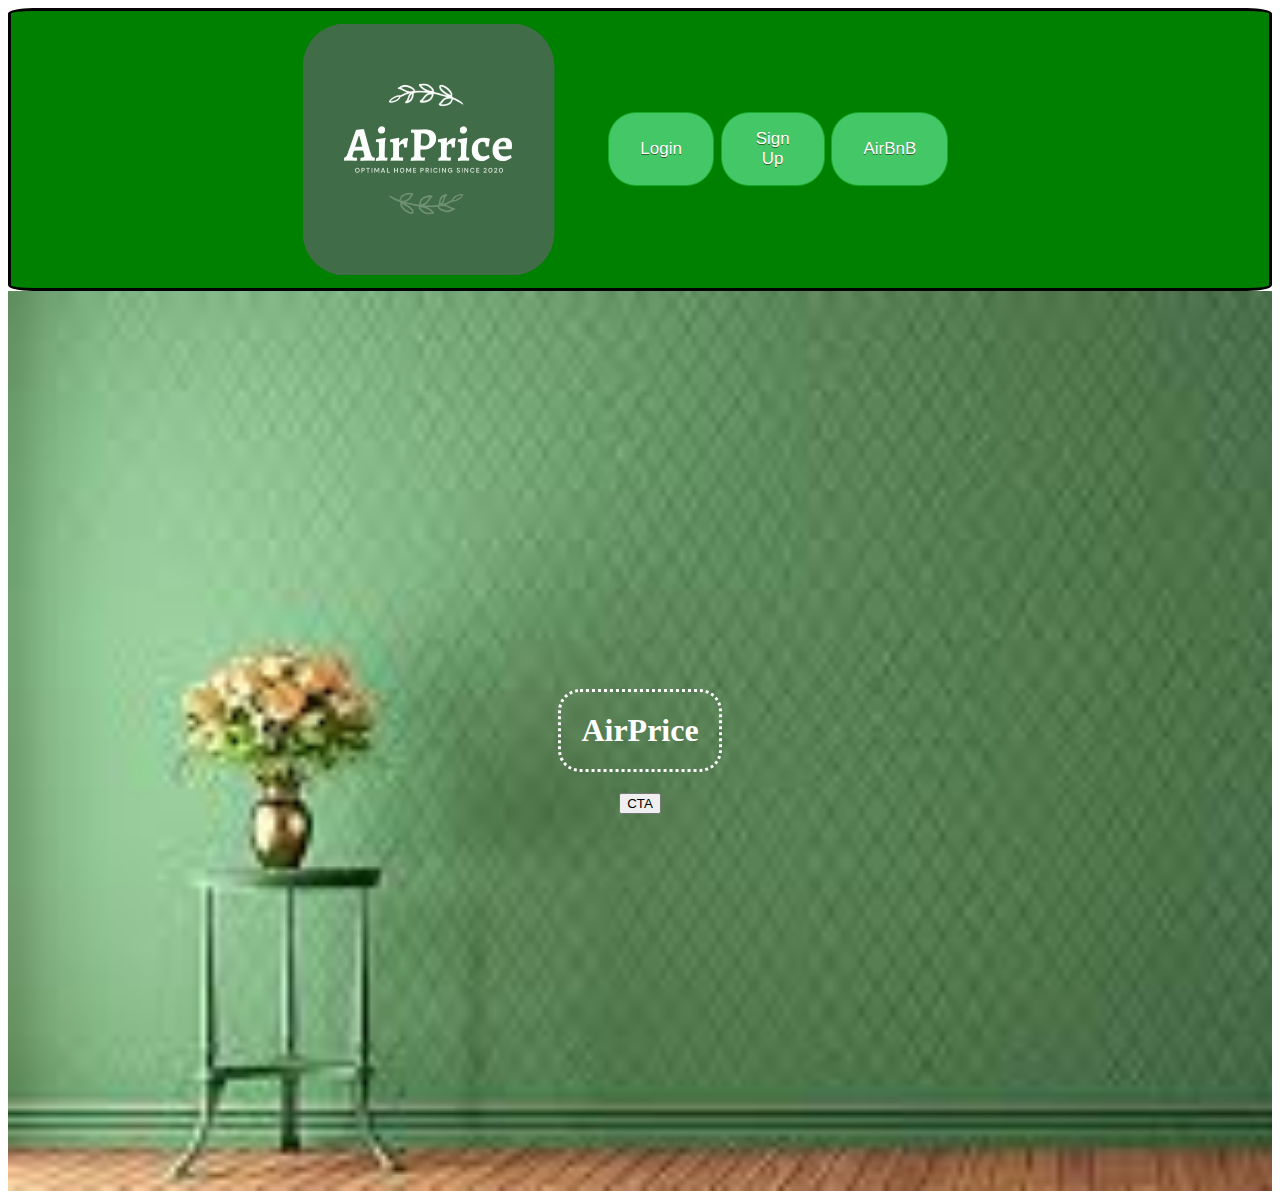
==== html/index.html @ 19fdb5f9 "Header change" ====
<!DOCTYPE html>
<html lang="en">
<head>
    <meta charset="UTF-8">
    <meta name="viewport" content="width=device-width, initial-scale=1.0">
    <link rel="stylesheet" href="/styles/styles.css">
    <title>Document</title>
</head>
<body>
    <header>
        <img class="airImg"src="/AirPrice.gif" alt="Logo">
        <nav>
        <a href="Login"class="myButton">Login</a>
        <a href="Sign Up"class="myButton">Sign Up</a>
        <a href="AirBnB"class="myButton">AirBnB</a>    
        </nav>
    </header>
    <div class="bgImg">
        <h1>
        AirPrice<br>
        </h1>
        <button>
            CTA  
        </button>
    </div>
</body>
</html>
---- styles/styles.css ----
.bgImg{
    background-image: url([data-uri]);
    background-size:cover;
    background-repeat: no-repeat;
    display: flex;
    align-items:center;
    justify-content:center;
    flex-direction:column;
    height:100vh;
}
nav{
    display: flex;
    padding:3%;
}

nav a{
    text-decoration: none;
    margin:1%;
    justify-content: center;
    text-align:center;
}
h1{
    color:white;
    border-style:dotted;
    border-radius:22px;
    padding:20px;
}
button{
    justify-content:center;
    align-items:center;
}
.myButton {
	background-color:#44c767;
	border-radius:28px;
	border:1px solid #18ab29;
	display:flex;
	cursor:pointer;
	color:#ffffff;
	font-family:Arial;
	font-size:17px;
	padding:16px 31px;
	text-decoration:none;
    text-shadow:0px 1px 0px #2f6627;
    justify-content:center;
    align-items:center;
}
.myButton:hover {
	background-color:#5cbf2a;
}
.myButton:active {
	position:relative;
	top:1px;
}
.airImg{
    width: 20%;
    border-radius: 20%;
    padding:1%;
}
header{
    display:flex;
    background-color:green;
    border-style:solid;
    border-radius: 2%;
    justify-content: center;
    align-items: center;
}
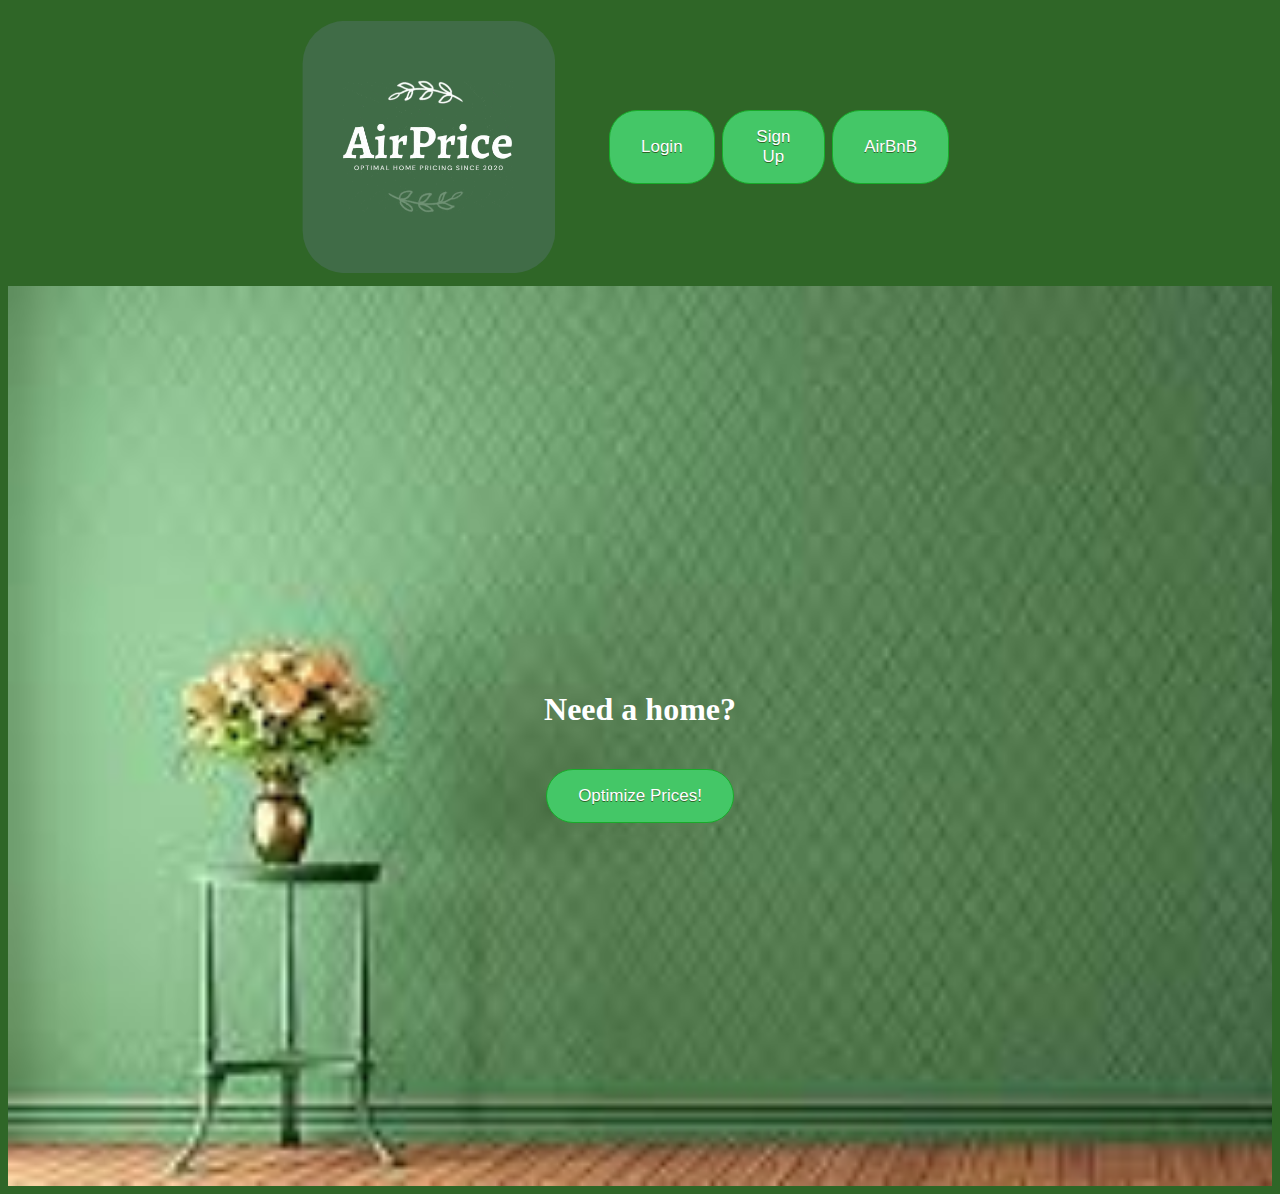
==== commit f710d2ed: "Trying to pull" ====
--- a/html/index.html
+++ b/html/index.html
@@ -17,10 +17,10 @@
     </header>
     <div class="bgImg">
         <h1>
-        AirPrice<br>
+        Need a home?
         </h1>
         <button>
-            CTA  
+            Optimize Prices!
         </button>
     </div>
 </body>
--- a/styles/styles.css
+++ b/styles/styles.css
@@ -1,3 +1,6 @@
+body{
+    background-color: #2f6627;
+}
 .bgImg{
     background-image: url([data-uri]);
     background-size:cover;
@@ -21,11 +24,22 @@
 }
 h1{
     color:white;
-    border-style:dotted;
-    border-radius:22px;
     padding:20px;
 }
 button{
+    justify-content:center;
+    align-items:center;
+    background-color:#44c767;
+	border-radius:28px;
+	border:1px solid #18ab29;
+	display:flex;
+	cursor:pointer;
+	color:#ffffff;
+	font-family:Arial;
+	font-size:17px;
+	padding:16px 31px;
+	text-decoration:none;
+    text-shadow:0px 1px 0px #2f6627;
     justify-content:center;
     align-items:center;
 }
@@ -44,6 +58,9 @@
     justify-content:center;
     align-items:center;
 }
+button:hover{
+	background-color:#5cbf2a;
+}
 .myButton:hover {
 	background-color:#5cbf2a;
 }
@@ -58,9 +75,7 @@
 }
 header{
     display:flex;
-    background-color:green;
-    border-style:solid;
-    border-radius: 2%;
+    background-color: #2f6627;
     justify-content: center;
     align-items: center;
 }
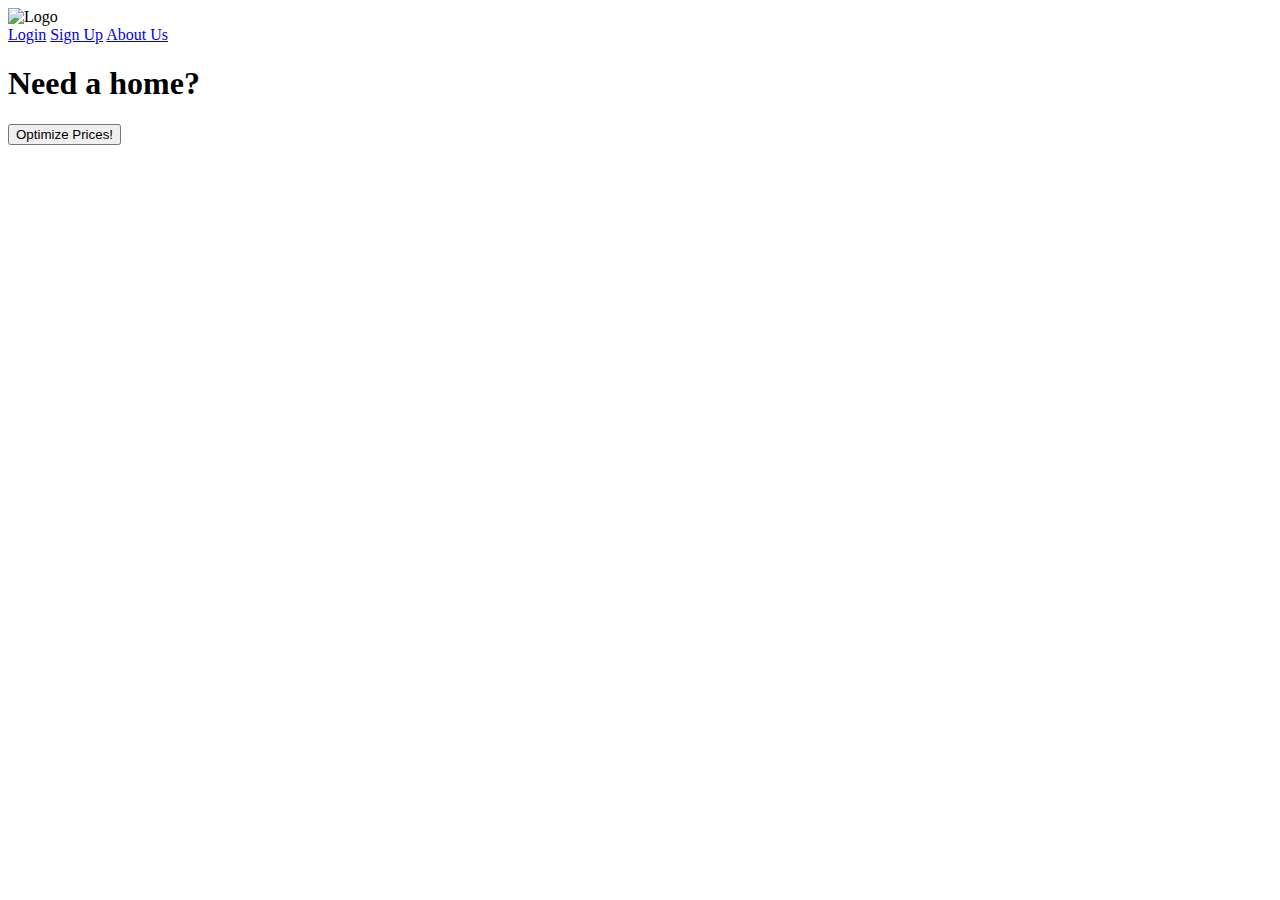
==== commit a48e96a6: "Added index to html directory" ====
--- a/html/index.html
+++ b/html/index.html
@@ -3,16 +3,16 @@
 <head>
     <meta charset="UTF-8">
     <meta name="viewport" content="width=device-width, initial-scale=1.0">
-    <link rel="stylesheet" href="/styles/styles.css">
+    <link rel="stylesheet" href="styles.css">
     <title>Document</title>
 </head>
 <body>
     <header>
-        <img class="airImg"src="/AirPrice.gif" alt="Logo">
+        <img class="airImg"src="AirPrice.gif" alt="Logo">
         <nav>
         <a href="Login"class="myButton">Login</a>
         <a href="Sign Up"class="myButton">Sign Up</a>
-        <a href="AirBnB"class="myButton">AirBnB</a>    
+        <a href="AirBnB"class="myButton">About Us</a>    
         </nav>
     </header>
     <div class="bgImg">
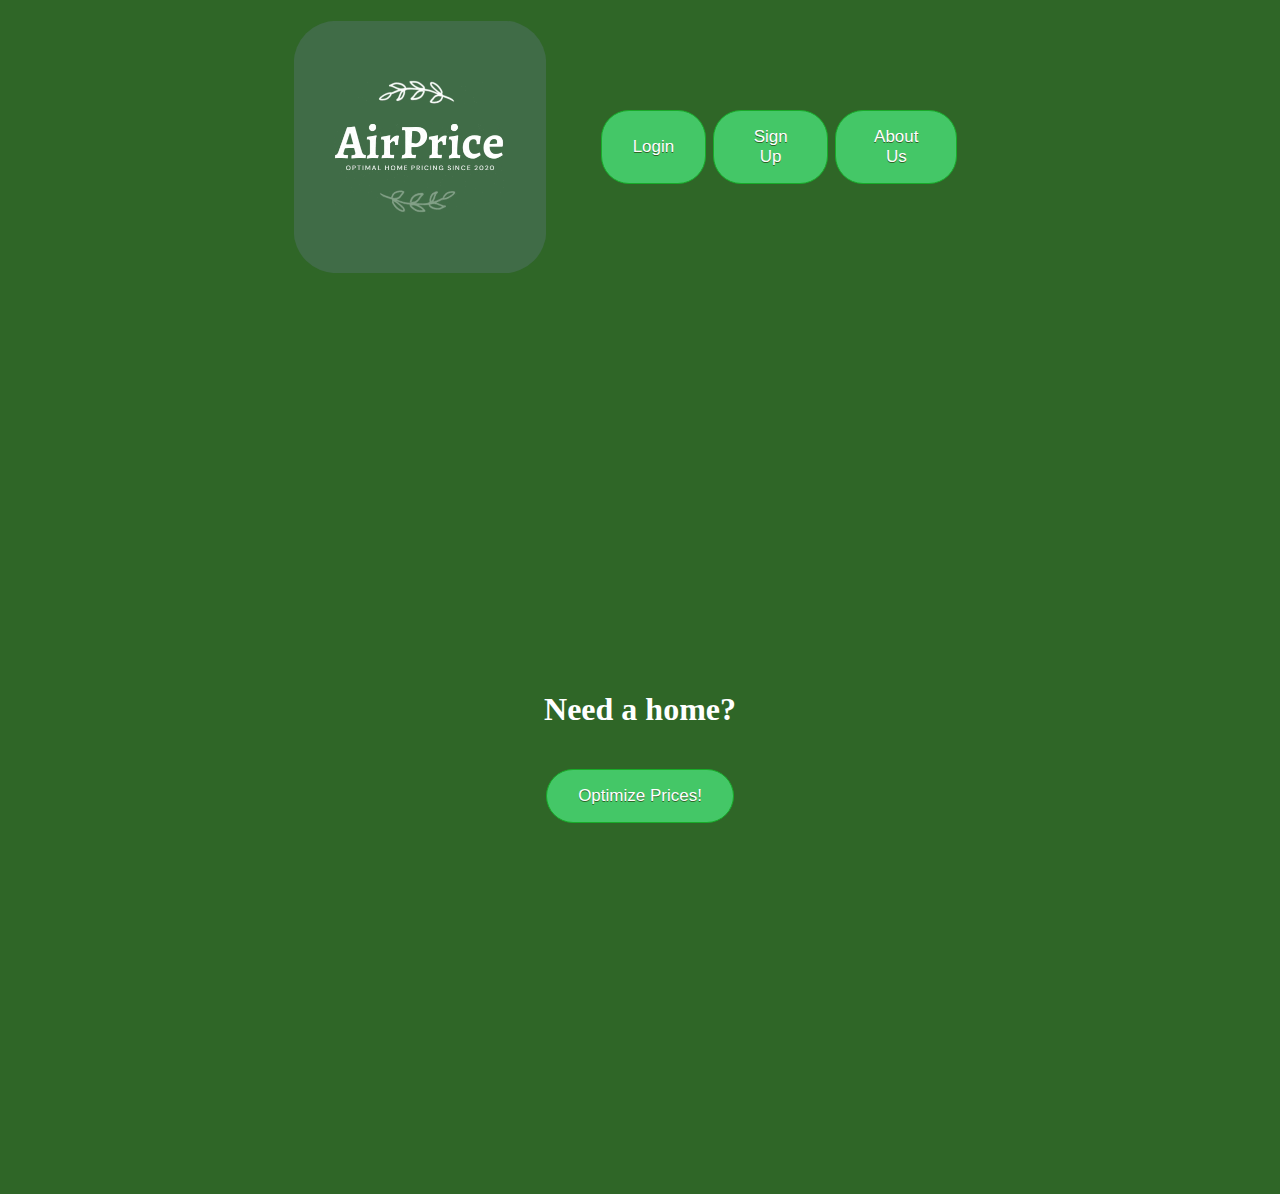
==== commit 66dfd4f1: "Linked all files to eachother" ====
--- a/html/index.html
+++ b/html/index.html
@@ -3,16 +3,16 @@
 <head>
     <meta charset="UTF-8">
     <meta name="viewport" content="width=device-width, initial-scale=1.0">
-    <link rel="stylesheet" href="styles.css">
+    <link rel="stylesheet" href="/styles/styles.css">
     <title>Document</title>
 </head>
 <body>
     <header>
-        <img class="airImg"src="AirPrice.gif" alt="Logo">
+        <img class="airImg"src="/AirPrice.gif" alt="Logo">
         <nav>
-        <a href="Login"class="myButton">Login</a>
-        <a href="Sign Up"class="myButton">Sign Up</a>
-        <a href="AirBnB"class="myButton">About Us</a>    
+        <a href="/html/login.html"class="myButton">Login</a>
+        <a href="/html/signup.html"class="myButton">Sign Up</a>
+        <a href="/html/aboutUs.html"class="myButton">About Us</a>    
         </nav>
     </header>
     <div class="bgImg">
--- a/styles/styles.css
+++ b/styles/styles.css
@@ -0,0 +1,81 @@
+body{
+    background-color: #2f6627;
+}
+.bgImg{
+    background-image: url(https://images.unsplash.com/photo-1451934403379-ffeff84932da?ixlib=rb-1.2.1&ixid=eyJhcHBfaWQiOjEyMDd9&auto=format&fit=crop&w=2142&q=80);
+    background-size:cover;
+    background-repeat: no-repeat;
+    display: flex;
+    align-items:center;
+    justify-content:center;
+    flex-direction:column;
+    height:100vh;
+}
+nav{
+    display: flex;
+    padding:3%;
+}
+
+nav a{
+    text-decoration: none;
+    margin:1%;
+    justify-content: center;
+    text-align:center;
+}
+h1{
+    color:white;
+    padding:20px;
+}
+button{
+    justify-content:center;
+    align-items:center;
+    background-color:#44c767;
+	border-radius:28px;
+	border:1px solid #18ab29;
+	display:flex;
+	cursor:pointer;
+	color:#ffffff;
+	font-family:Arial;
+	font-size:17px;
+	padding:16px 31px;
+	text-decoration:none;
+    text-shadow:0px 1px 0px #2f6627;
+    justify-content:center;
+    align-items:center;
+}
+.myButton {
+	background-color:#44c767;
+	border-radius:28px;
+	border:1px solid #18ab29;
+	display:flex;
+	cursor:pointer;
+	color:#ffffff;
+	font-family:Arial;
+	font-size:17px;
+	padding:16px 31px;
+	text-decoration:none;
+    text-shadow:0px 1px 0px #2f6627;
+    justify-content:center;
+    align-items:center;
+}
+button:hover{
+	background-color:#5cbf2a;
+}
+.myButton:hover {
+	background-color:#5cbf2a;
+}
+.myButton:active {
+	position:relative;
+	top:1px;
+}
+.airImg{
+    width: 20%;
+    border-radius: 20%;
+    padding:1%;
+}
+header{
+    display:flex;
+    background-color: #2f6627;
+    justify-content: center;
+    align-items: center;
+}
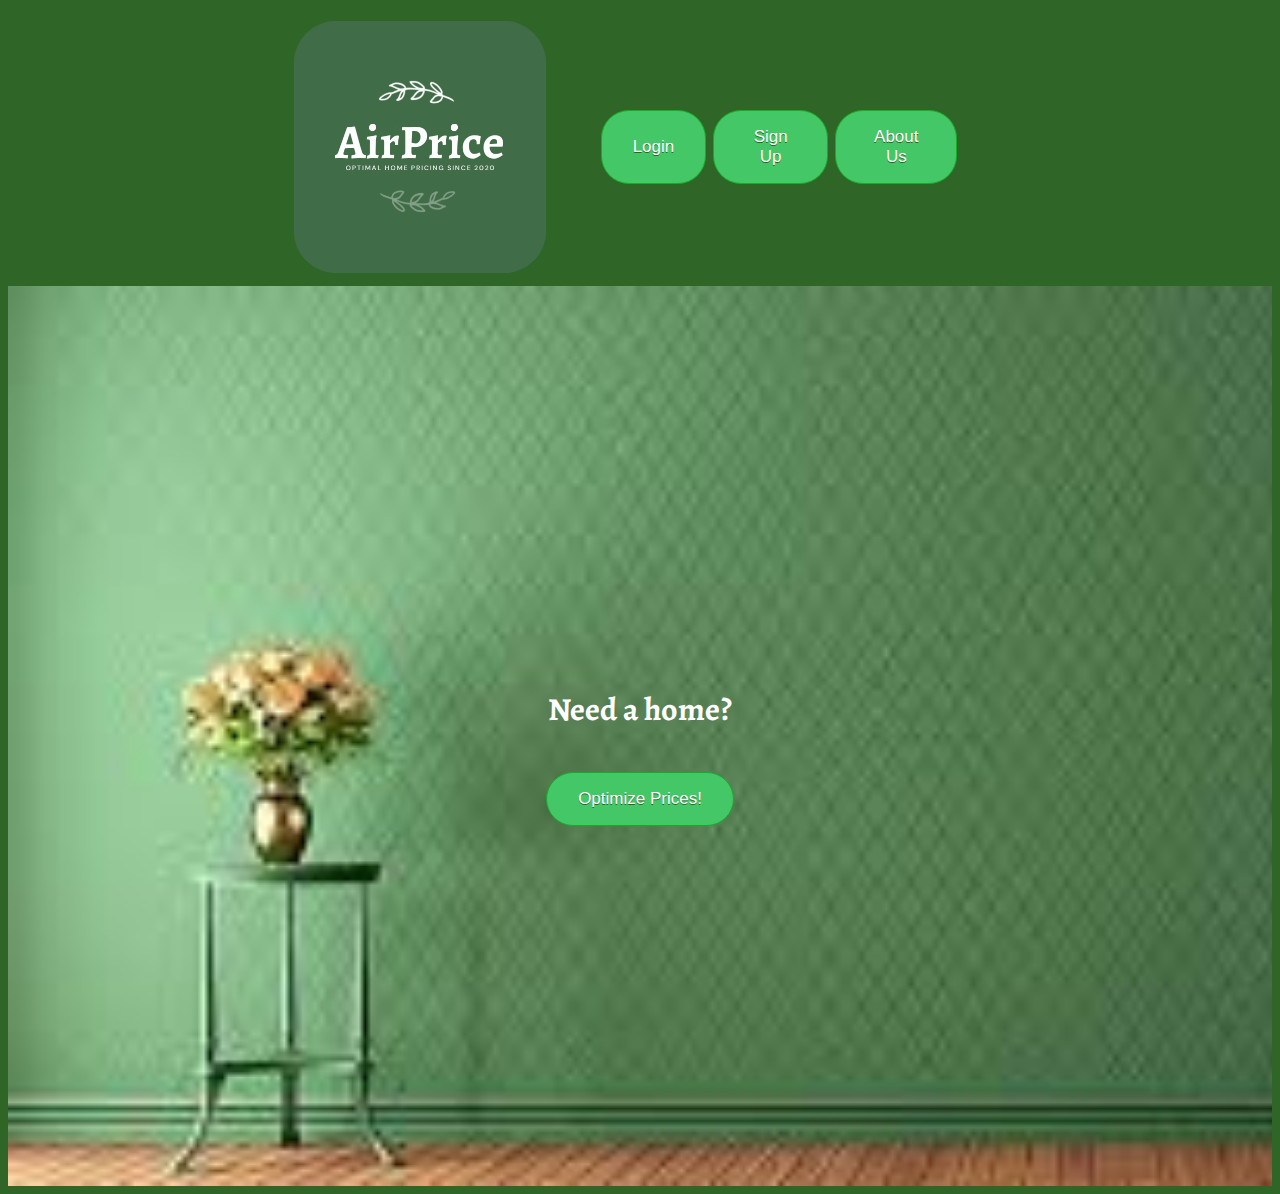
==== commit ab4ce946: "Added font Alegreya" ====
--- a/html/index.html
+++ b/html/index.html
@@ -4,6 +4,9 @@
     <meta charset="UTF-8">
     <meta name="viewport" content="width=device-width, initial-scale=1.0">
     <link rel="stylesheet" href="/styles/styles.css">
+    <style>
+        @import url('https://fonts.googleapis.com/css2?family=Alegreya:wght@700&display=swap');
+    </style>
     <title>Document</title>
 </head>
 <body>
--- a/styles/styles.css
+++ b/styles/styles.css
@@ -1,8 +1,9 @@
 body{
     background-color: #2f6627;
+    font-family:"Alegreya", serif;
 }
 .bgImg{
-    background-image: url(https://images.unsplash.com/photo-1451934403379-ffeff84932da?ixlib=rb-1.2.1&ixid=eyJhcHBfaWQiOjEyMDd9&auto=format&fit=crop&w=2142&q=80);
+    background-image: url([data-uri]);
     background-size:cover;
     background-repeat: no-repeat;
     display: flex;
@@ -79,3 +80,8 @@
     justify-content: center;
     align-items: center;
 }
+.loginButton{
+    display: flex;
+    justify-content: center;
+    align-items: center;
+}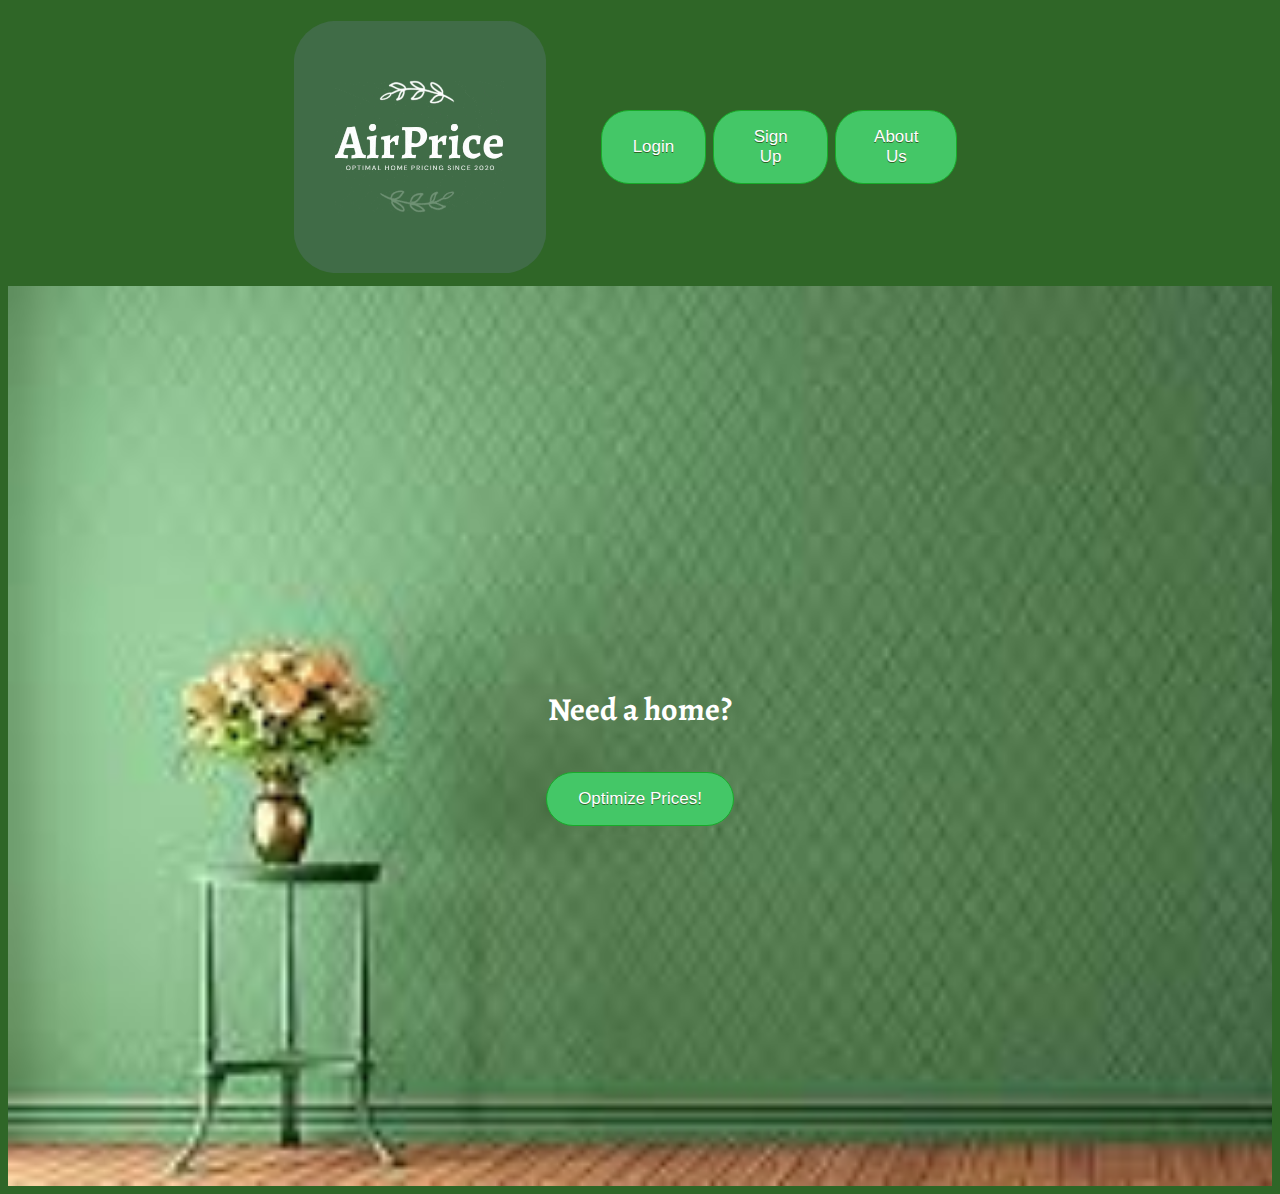
==== commit 5132e124: "Pushed font" ====
--- a/html/index.html
+++ b/html/index.html
@@ -10,7 +10,7 @@
     <title>Document</title>
 </head>
 <body>
-    <header>
+    <header> 
         <img class="airImg"src="/AirPrice.gif" alt="Logo">
         <nav>
         <a href="/html/login.html"class="myButton">Login</a>
--- a/styles/styles.css
+++ b/styles/styles.css
@@ -1,7 +1,7 @@
 body{
     background-color: #2f6627;
     font-family:"Alegreya", serif;
-}
+} 
 .bgImg{
     background-image: url([data-uri]);
     background-size:cover;
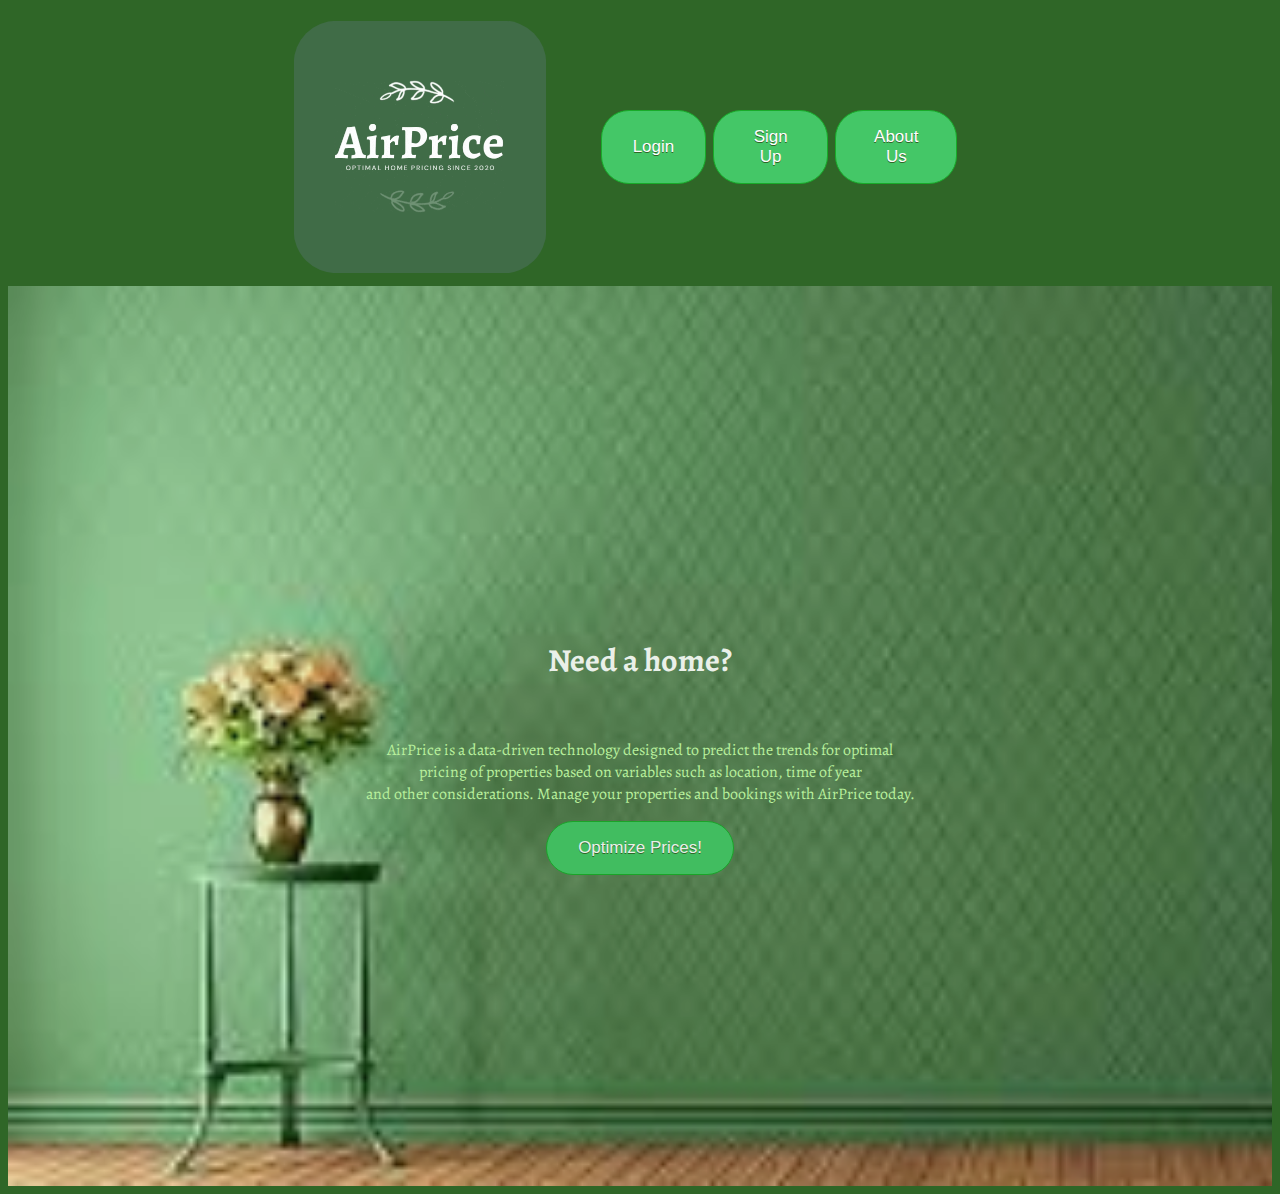
==== commit cd7e76f7: "Added product description" ====
--- a/html/index.html
+++ b/html/index.html
@@ -18,14 +18,17 @@
         <a href="/html/aboutUs.html"class="myButton">About Us</a>    
         </nav>
     </header>
-    <div class="bgImg">
-        <h1>
+<div class="bgImg">
+    <h1>
         Need a home?
-        </h1>
-        <button>
-            Optimize Prices!
-        </button>
-    </div>
+    </h1>
+    <p>
+        AirPrice is a data-driven technology designed to predict the trends for optimal<br> pricing of properties based on variables such as location, time of year<br> and other considerations. Manage your properties and bookings with AirPrice today.
+    </p>
+    <button>
+        Optimize Prices!
+    </button>
+</div>
 </body>
 </html>
  
--- a/styles/styles.css
+++ b/styles/styles.css
@@ -5,18 +5,24 @@
 .bgImg{
     background-image: url([data-uri]);
     background-size:cover;
+    background-
     background-repeat: no-repeat;
     display: flex;
     align-items:center;
     justify-content:center;
     flex-direction:column;
     height:100vh;
+    color:white;
+    text-align:center;
+    opacity: 90%;
+}
+.bgImg p{
+    color:rgb(198, 255, 169);
 }
 nav{
     display: flex;
     padding:3%;
 }
-
 nav a{
     text-decoration: none;
     margin:1%;
@@ -41,8 +47,6 @@
 	padding:16px 31px;
 	text-decoration:none;
     text-shadow:0px 1px 0px #2f6627;
-    justify-content:center;
-    align-items:center;
 }
 .myButton {
 	background-color:#44c767;
@@ -84,4 +88,4 @@
     display: flex;
     justify-content: center;
     align-items: center;
-}+}
